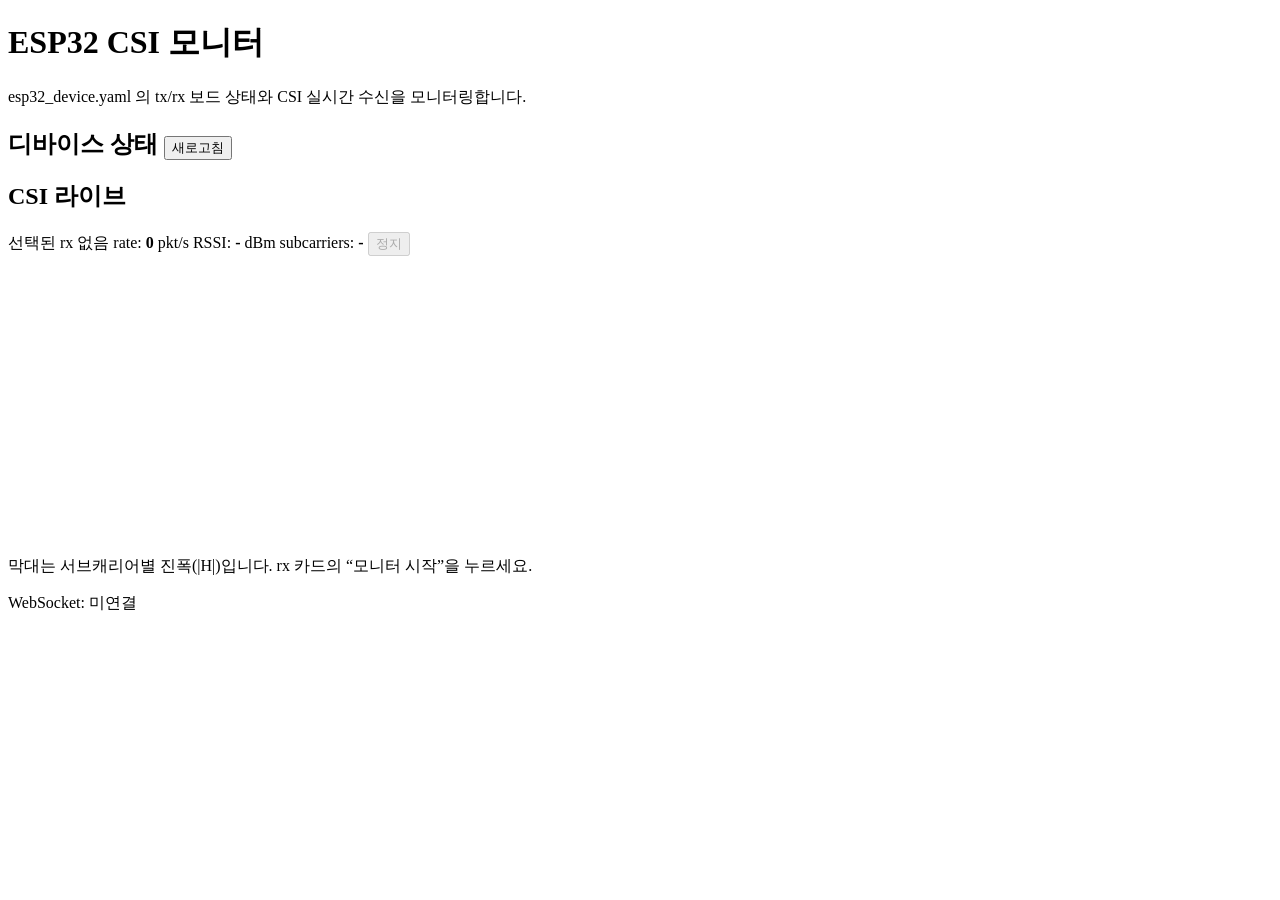
==== csi/web/static/index.html @ b8dcac99 "추가: CSI 데이터 획득 계층 (csi/) + sensing scaffold + GitHub CI - csi/firmware: csi_send / csi_recv 펌웨어(ESP-" ====
<!DOCTYPE html>
<html lang="ko">
<head>
  <meta charset="UTF-8" />
  <meta name="viewport" content="width=device-width, initial-scale=1.0" />
  <title>ESP32 CSI 모니터</title>
  <link rel="stylesheet" href="/static/style.css" />
</head>
<body>
  <header>
    <h1>ESP32 CSI 모니터</h1>
    <p class="sub">esp32_device.yaml 의 tx/rx 보드 상태와 CSI 실시간 수신을 모니터링합니다.</p>
  </header>

  <section>
    <h2>디바이스 상태 <button id="refresh" class="btn-mini">새로고침</button></h2>
    <div id="devices" class="device-grid"></div>
  </section>

  <section>
    <h2>CSI 라이브</h2>
    <div class="live-bar">
      <span id="live-target">선택된 rx 없음</span>
      <span class="metric">rate: <b id="m-rate">0</b> pkt/s</span>
      <span class="metric">RSSI: <b id="m-rssi">-</b> dBm</span>
      <span class="metric">subcarriers: <b id="m-sub">-</b></span>
      <button id="stop" class="btn-mini" disabled>정지</button>
    </div>
    <canvas id="chart" width="900" height="280"></canvas>
    <p class="hint">막대는 서브캐리어별 진폭(|H|)입니다. rx 카드의 “모니터 시작”을 누르세요.</p>
  </section>

  <footer>
    <span id="ws-state" class="ws-off">WebSocket: 미연결</span>
  </footer>

  <script src="/static/app.js"></script>
</body>
</html>
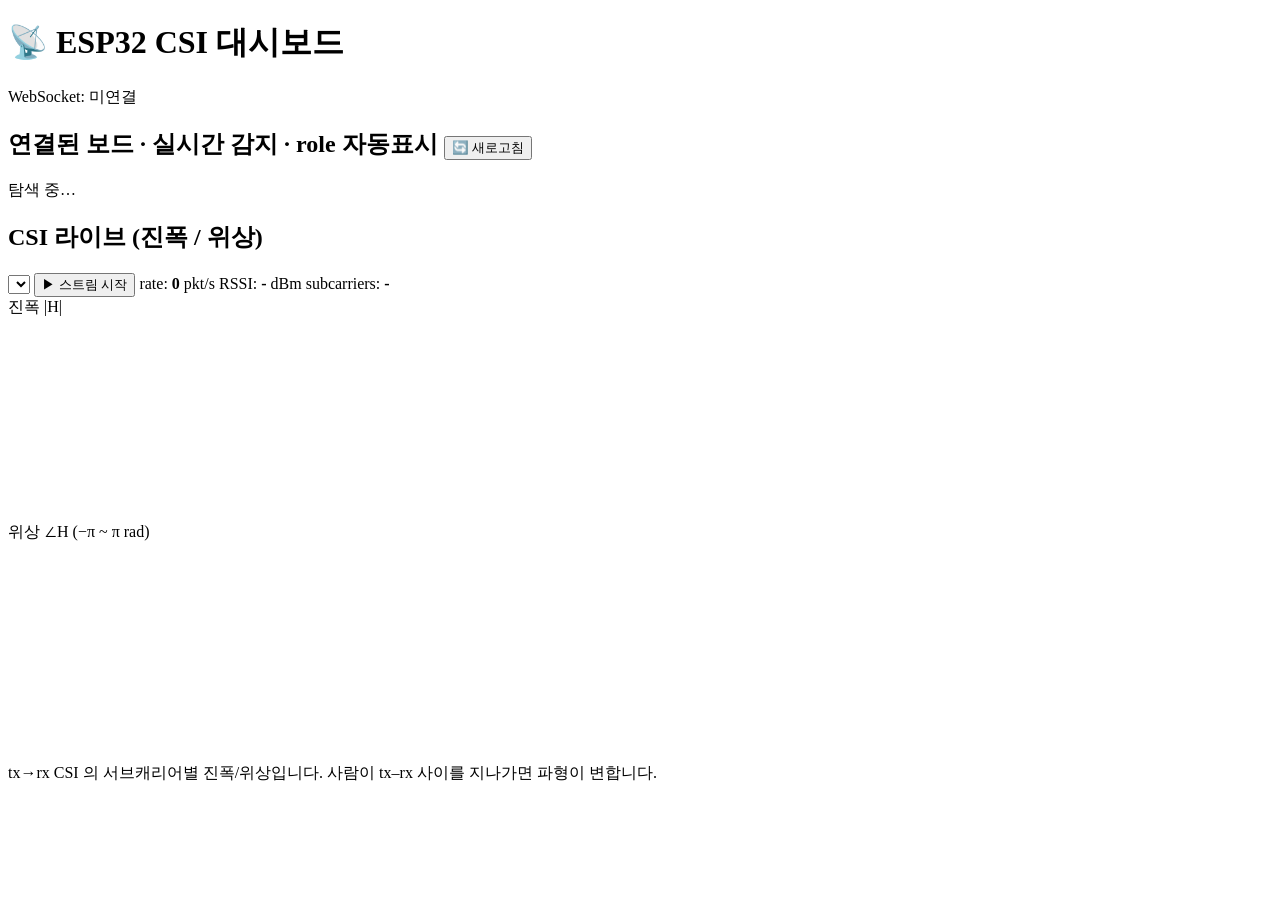
==== commit 2c62f004: "추가: CSI 1차 공통 기반 — 멀티보드 감지·tx/rx 다운로드·role 자동감지·진폭/위상 시각화 esp-radar 예제 기능을 한 프로젝트에서 web+GUI 로 통합하기 위" ====
--- a/csi/web/static/index.html
+++ b/csi/web/static/index.html
@@ -3,36 +3,45 @@
 <head>
   <meta charset="UTF-8" />
   <meta name="viewport" content="width=device-width, initial-scale=1.0" />
-  <title>ESP32 CSI 모니터</title>
+  <title>ESP32 CSI 대시보드</title>
   <link rel="stylesheet" href="/static/style.css" />
 </head>
 <body>
   <header>
-    <h1>ESP32 CSI 모니터</h1>
-    <p class="sub">esp32_device.yaml 의 tx/rx 보드 상태와 CSI 실시간 수신을 모니터링합니다.</p>
+    <h1>📡 ESP32 CSI 대시보드</h1>
+    <span id="ws-status" class="ws-off">WebSocket: 미연결</span>
   </header>
 
+  <!-- 보드 실시간 감지 + tx/rx 다운로드 -->
   <section>
-    <h2>디바이스 상태 <button id="refresh" class="btn-mini">새로고침</button></h2>
-    <div id="devices" class="device-grid"></div>
+    <h2>연결된 보드 <span class="muted">· 실시간 감지 · role 자동표시</span>
+      <button id="btn-refresh" class="btn-mini">🔄 새로고침</button>
+    </h2>
+    <div id="board-list" class="device-grid">탐색 중…</div>
   </section>
 
+  <!-- CSI 라이브 시각화 -->
   <section>
-    <h2>CSI 라이브</h2>
+    <h2>CSI 라이브 (진폭 / 위상)</h2>
     <div class="live-bar">
-      <span id="live-target">선택된 rx 없음</span>
+      <select id="rx-select" title="CSI 를 받을 rx 보드"></select>
+      <button id="btn-stream" class="btn-mini">▶ 스트림 시작</button>
       <span class="metric">rate: <b id="m-rate">0</b> pkt/s</span>
       <span class="metric">RSSI: <b id="m-rssi">-</b> dBm</span>
       <span class="metric">subcarriers: <b id="m-sub">-</b></span>
-      <button id="stop" class="btn-mini" disabled>정지</button>
     </div>
-    <canvas id="chart" width="900" height="280"></canvas>
-    <p class="hint">막대는 서브캐리어별 진폭(|H|)입니다. rx 카드의 “모니터 시작”을 누르세요.</p>
+    <div class="chart-label">진폭 |H|</div>
+    <canvas id="amp-canvas" width="900" height="200"></canvas>
+    <div class="chart-label">위상 ∠H (−π ~ π rad)</div>
+    <canvas id="phase-canvas" width="900" height="200"></canvas>
+    <p class="hint">tx→rx CSI 의 서브캐리어별 진폭/위상입니다. 사람이 tx–rx 사이를 지나가면 파형이 변합니다.</p>
   </section>
 
-  <footer>
-    <span id="ws-state" class="ws-off">WebSocket: 미연결</span>
-  </footer>
+  <!-- flash 진행 로그 -->
+  <section id="log-panel" hidden>
+    <h2>flash 진행 <button id="btn-log-clear" class="btn-mini">지우기</button></h2>
+    <pre id="flash-log"></pre>
+  </section>
 
   <script src="/static/app.js"></script>
 </body>
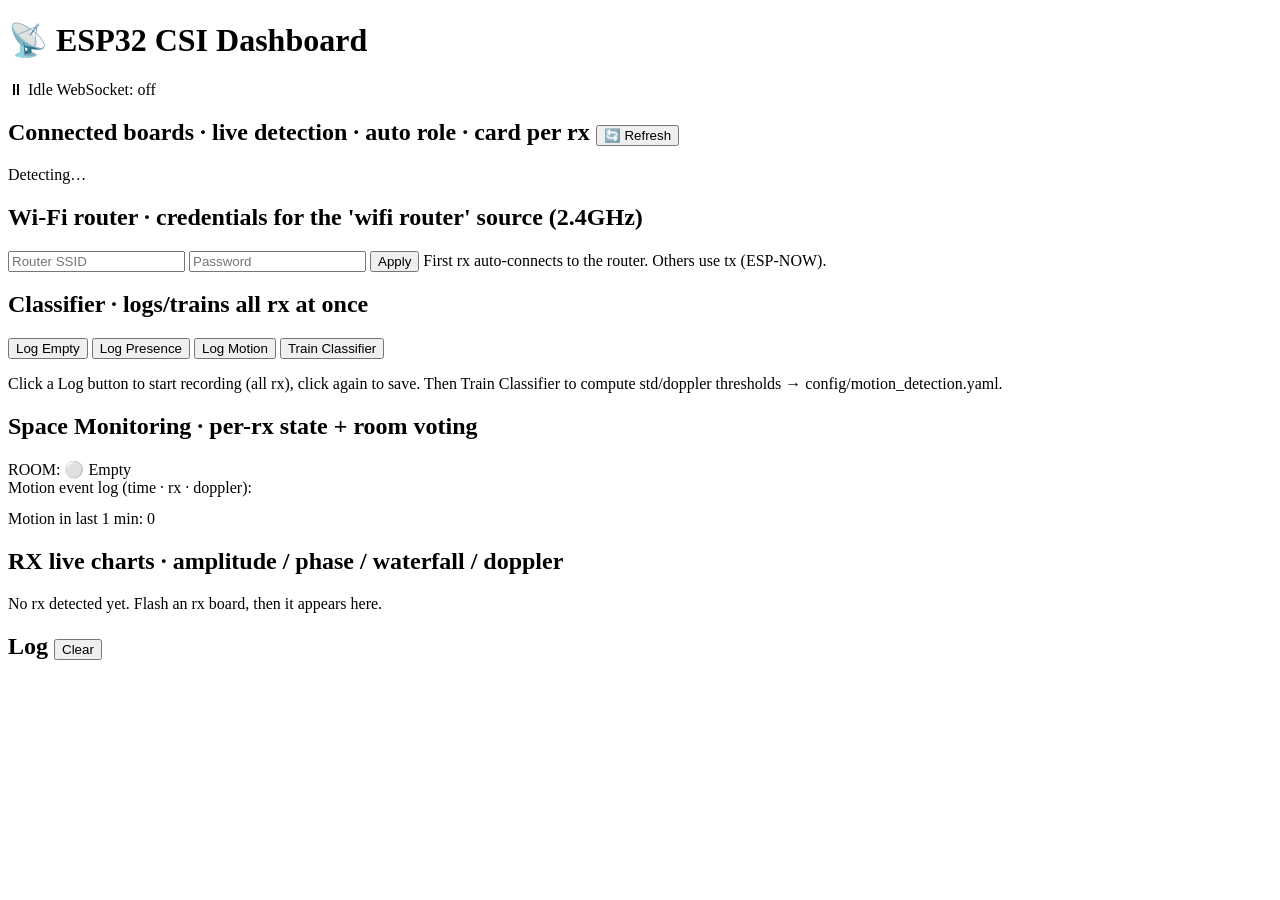
==== commit 29f503a5: "추가: web UI 를 GUI 기능과 동등하게 포팅 + 공용 분류기 모듈 + dataset 학습 스크립트 - csi/common/classifier.py: 메트릭(std/doppl" ====
--- a/csi/web/static/index.html
+++ b/csi/web/static/index.html
@@ -3,45 +3,94 @@
 <head>
   <meta charset="UTF-8" />
   <meta name="viewport" content="width=device-width, initial-scale=1.0" />
-  <title>ESP32 CSI 대시보드</title>
+  <title>ESP32 CSI Dashboard</title>
   <link rel="stylesheet" href="/static/style.css" />
 </head>
 <body>
   <header>
-    <h1>📡 ESP32 CSI 대시보드</h1>
-    <span id="ws-status" class="ws-off">WebSocket: 미연결</span>
+    <h1>📡 ESP32 CSI Dashboard</h1>
+    <span id="mode-badge" class="mode-idle">⏸ Idle</span>
+    <span id="ws-status" class="ws-off">WebSocket: off</span>
   </header>
 
-  <!-- 보드 실시간 감지 + tx/rx 다운로드 -->
+  <!-- 연결된 보드 실시간 감지 + tx/rx flash -->
   <section>
-    <h2>연결된 보드 <span class="muted">· 실시간 감지 · role 자동표시</span>
-      <button id="btn-refresh" class="btn-mini">🔄 새로고침</button>
+    <h2>Connected boards <span class="muted">· live detection · auto role · card per rx</span>
+      <button id="btn-refresh" class="btn-mini">🔄 Refresh</button>
     </h2>
-    <div id="board-list" class="device-grid">탐색 중…</div>
+    <div id="board-list" class="device-grid">Detecting…</div>
   </section>
 
-  <!-- CSI 라이브 시각화 -->
+  <!-- Wi-Fi 자격증명(라우터 신호원용) — GUI 의 read_wifi_config 대체(브라우저 입력) -->
   <section>
-    <h2>CSI 라이브 (진폭 / 위상)</h2>
+    <h2>Wi-Fi router <span class="muted">· credentials for the 'wifi router' source (2.4GHz)</span></h2>
     <div class="live-bar">
-      <select id="rx-select" title="CSI 를 받을 rx 보드"></select>
-      <button id="btn-stream" class="btn-mini">▶ 스트림 시작</button>
-      <span class="metric">rate: <b id="m-rate">0</b> pkt/s</span>
-      <span class="metric">RSSI: <b id="m-rssi">-</b> dBm</span>
-      <span class="metric">subcarriers: <b id="m-sub">-</b></span>
+      <input id="wifi-ssid" type="text" placeholder="Router SSID" />
+      <input id="wifi-pw" type="password" placeholder="Password" />
+      <button id="btn-wifi" class="btn-mini">Apply</button>
+      <span class="hint">First rx auto-connects to the router. Others use tx (ESP-NOW).</span>
     </div>
-    <div class="chart-label">진폭 |H|</div>
-    <canvas id="amp-canvas" width="900" height="200"></canvas>
-    <div class="chart-label">위상 ∠H (−π ~ π rad)</div>
-    <canvas id="phase-canvas" width="900" height="200"></canvas>
-    <p class="hint">tx→rx CSI 의 서브캐리어별 진폭/위상입니다. 사람이 tx–rx 사이를 지나가면 파형이 변합니다.</p>
   </section>
 
-  <!-- flash 진행 로그 -->
-  <section id="log-panel" hidden>
-    <h2>flash 진행 <button id="btn-log-clear" class="btn-mini">지우기</button></h2>
+  <!-- 공용 분류기 패널: 모든 rx 동시 로깅/학습 -->
+  <section>
+    <h2>Classifier <span class="muted">· logs/trains all rx at once</span></h2>
+    <div class="live-bar">
+      <button id="log-empty" class="btn-log" data-mode="empty">Log Empty</button>
+      <button id="log-presence" class="btn-log" data-mode="presence">Log Presence</button>
+      <button id="log-motion" class="btn-log" data-mode="motion">Log Motion</button>
+      <button id="btn-train" class="btn-mini">Train Classifier</button>
+    </div>
+    <p class="hint">Click a Log button to start recording (all rx), click again to save.
+      Then Train Classifier to compute std/doppler thresholds → config/motion_detection.yaml.</p>
+  </section>
+
+  <!-- Space Monitoring: rx 별 3상태 + voting 최종 방 상태 + 이벤트 로그 -->
+  <section>
+    <h2>Space Monitoring <span class="muted">· per-rx state + room voting</span></h2>
+    <div id="room-state" class="room empty">ROOM: ⚪ Empty</div>
+    <div id="rx-state-row" class="state-row"></div>
+    <div class="chart-label">Motion event log (time · rx · doppler):</div>
+    <pre id="event-log"></pre>
+    <div id="motion-count" class="muted">Motion in last 1 min: 0</div>
+  </section>
+
+  <!-- rx 별 차트 카드(동적 생성) -->
+  <section>
+    <h2>RX live charts <span class="muted">· amplitude / phase / waterfall / doppler</span></h2>
+    <div id="rx-cards"></div>
+    <p id="no-rx" class="hint">No rx detected yet. Flash an rx board, then it appears here.</p>
+  </section>
+
+  <!-- flash 진행 + 일반 로그 -->
+  <section id="log-panel">
+    <h2>Log <button id="btn-log-clear" class="btn-mini">Clear</button></h2>
     <pre id="flash-log"></pre>
   </section>
+
+  <!-- rx 카드 템플릿 -->
+  <template id="rx-card-tpl">
+    <div class="rx-card">
+      <div class="rx-head">
+        <span class="rx-title"></span>
+        <select class="rx-source">
+          <option value="tx">tx</option>
+          <option value="router">wifi router</option>
+          <option value="all">all (fusion)</option>
+        </select>
+        <span class="rx-stats muted">rate: -</span>
+        <span class="rx-state">State: not trained</span>
+      </div>
+      <div class="chart-label">Amplitude |H| — per-subcarrier channel gain</div>
+      <canvas class="amp" width="900" height="150"></canvas>
+      <div class="chart-label">Phase ∠H — per-subcarrier phase (−π ~ π)</div>
+      <canvas class="phase" width="900" height="150"></canvas>
+      <div class="chart-label">Waterfall — subcarrier amplitude over time (top=recent)</div>
+      <canvas class="waterfall" width="900" height="150"></canvas>
+      <div class="chart-label">Doppler spectrum — motion frequency (0.3 ~ 10 Hz)</div>
+      <canvas class="doppler" width="900" height="150"></canvas>
+    </div>
+  </template>
 
   <script src="/static/app.js"></script>
 </body>
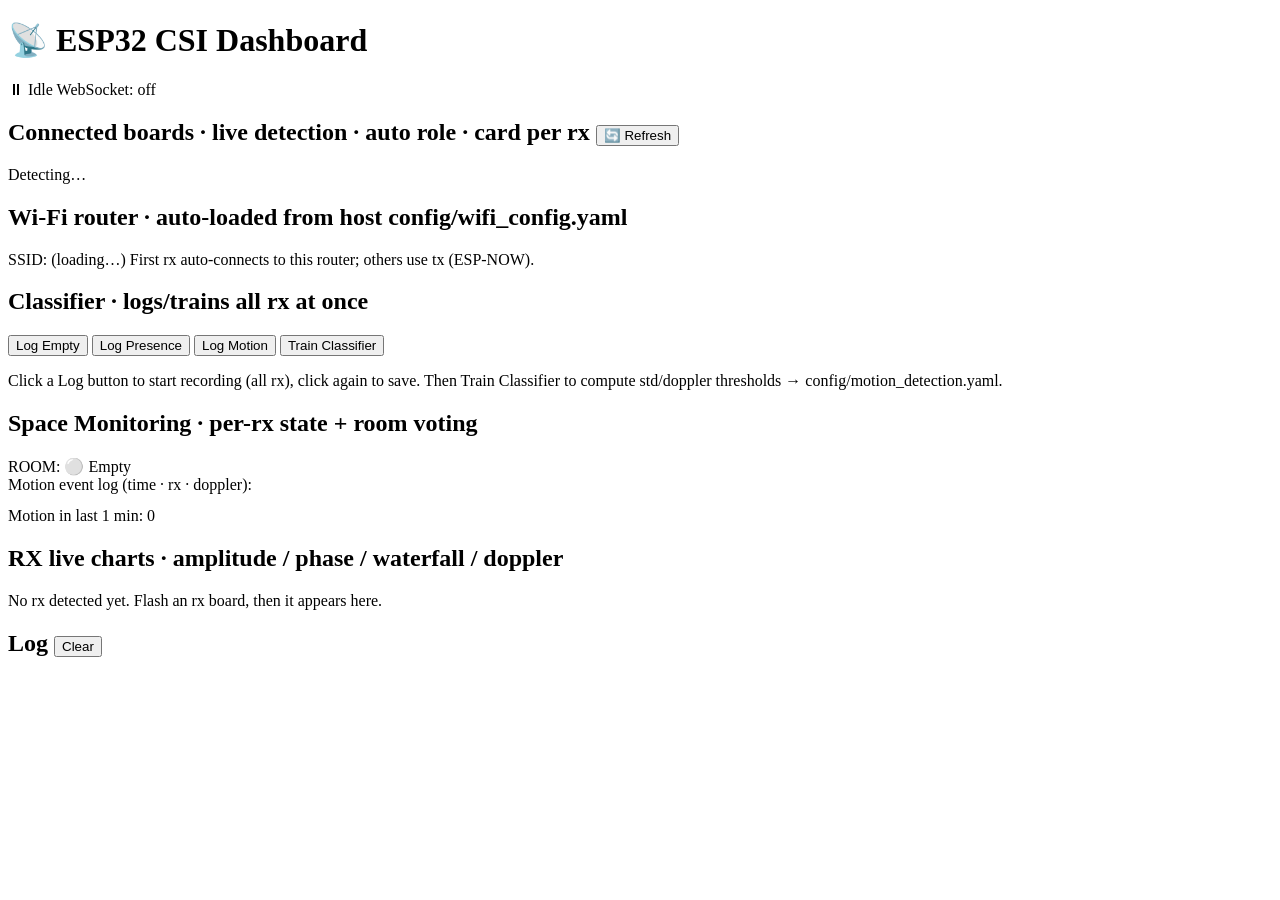
==== commit b5fe8fdb: "수정: GUI 라우터 자동 재전송 접속 + 학습후 상태머신 리셋 + 문서/화면/HW배치도 갱신 GUI 수정(csi/gui/main.py): - 라우터 접속: WIFI_CONNECT" ====
--- a/csi/web/static/index.html
+++ b/csi/web/static/index.html
@@ -21,14 +21,13 @@
     <div id="board-list" class="device-grid">Detecting…</div>
   </section>
 
-  <!-- Wi-Fi 자격증명(라우터 신호원용) — GUI 의 read_wifi_config 대체(브라우저 입력) -->
+  <!-- 라우터 자격증명은 호스트의 config/wifi_config.yaml 에서 자동 로드(GUI 와 동일).
+       web 사용자는 입력 불필요 — 첫 rx 가 그 SSID 로 자동 접속, 나머지는 tx(ESP-NOW). -->
   <section>
-    <h2>Wi-Fi router <span class="muted">· credentials for the 'wifi router' source (2.4GHz)</span></h2>
+    <h2>Wi-Fi router <span class="muted">· auto-loaded from host config/wifi_config.yaml</span></h2>
     <div class="live-bar">
-      <input id="wifi-ssid" type="text" placeholder="Router SSID" />
-      <input id="wifi-pw" type="password" placeholder="Password" />
-      <button id="btn-wifi" class="btn-mini">Apply</button>
-      <span class="hint">First rx auto-connects to the router. Others use tx (ESP-NOW).</span>
+      <span id="wifi-ssid-view" class="hint">SSID: (loading…)</span>
+      <span class="hint">First rx auto-connects to this router; others use tx (ESP-NOW).</span>
     </div>
   </section>
 
